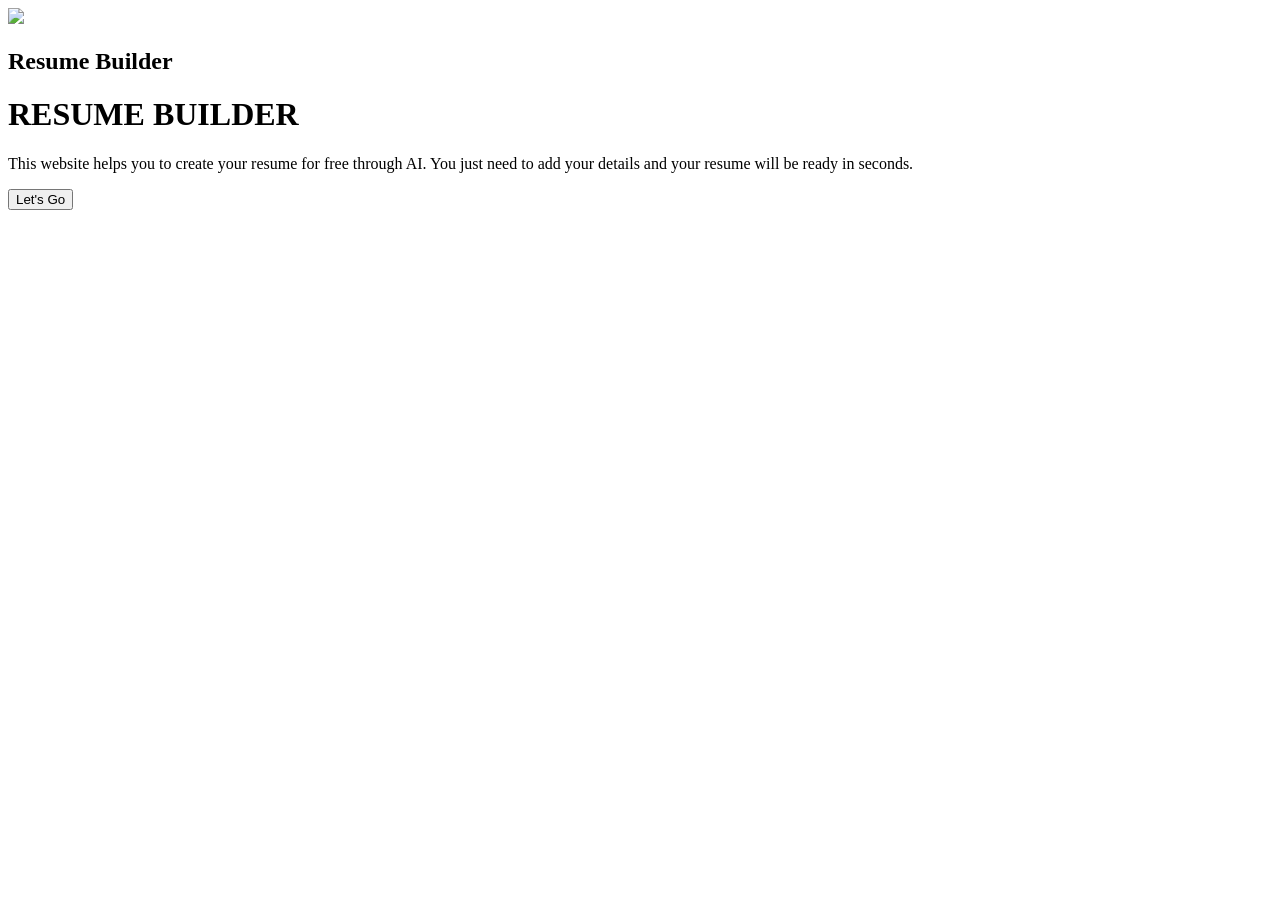
==== index.html @ ac0d5063 "Rename index.html.txt to index.html" ====
<!DOCTYPE html>
<html>

<head>
<title>Resume Builder</title>
<link rel="stylesheet" href="style.css">
</head>

<body class="home">

<header>

<div class="logo">
<img src="images/logo.png">
<h2>Resume Builder</h2>
</div>

</header>

<div class="center">

<h1>RESUME BUILDER</h1>

<p>
This website helps you to create your resume for free through AI. 
You just need to add your details and your resume will be ready in seconds.
</p>

<a href="form.html">
<button class="start">Let's Go</button>
</a>

</div>

</body>
</html>
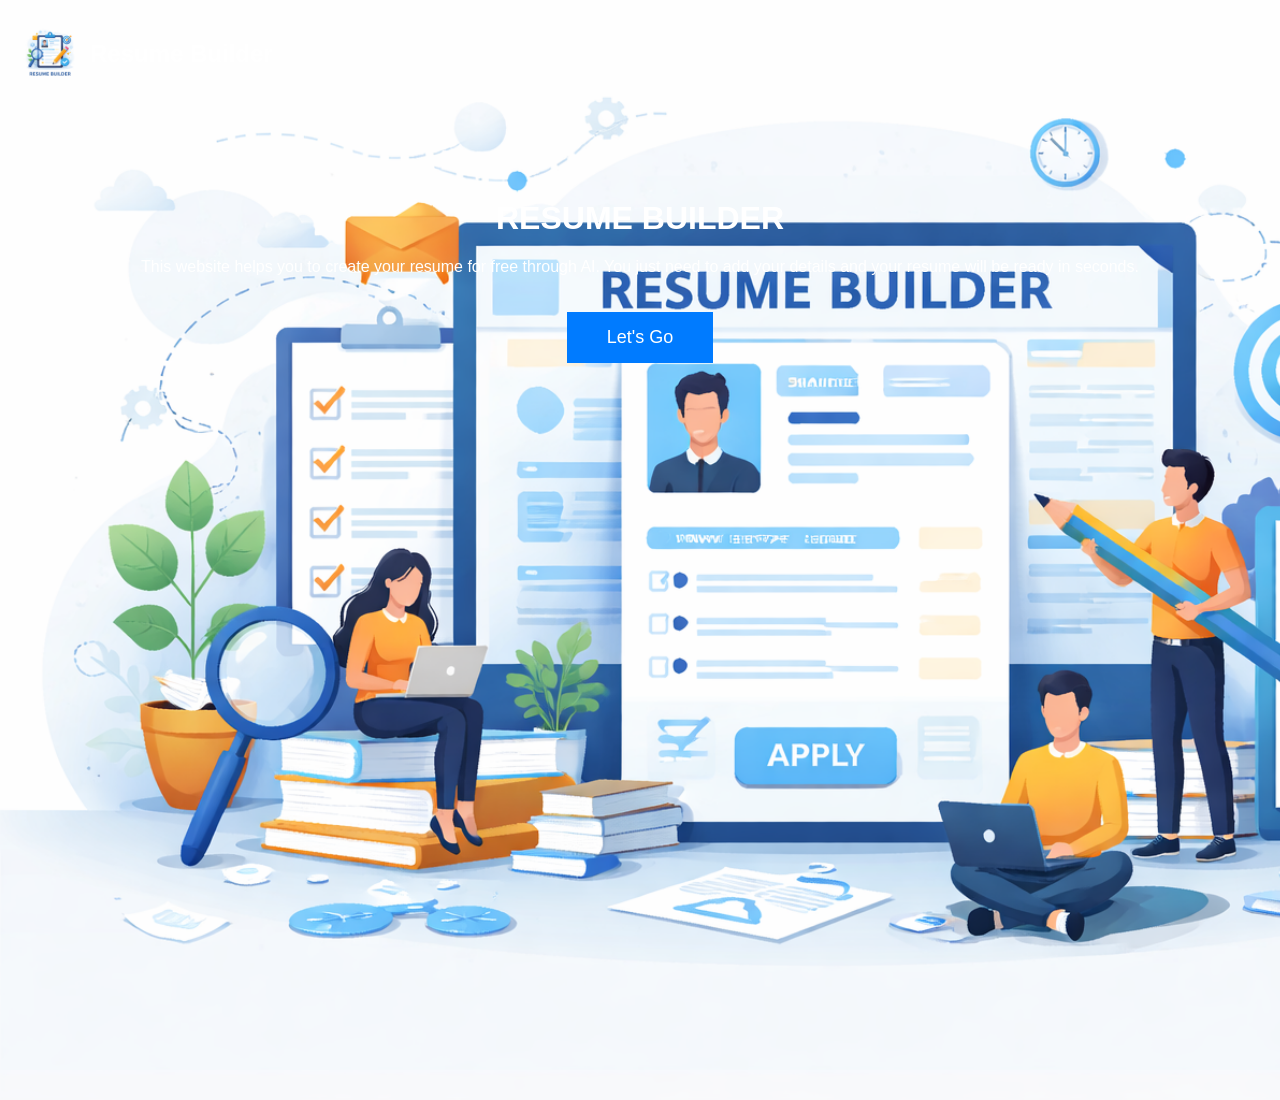
==== commit 68c0e0de: "Update index.html" ====
--- a/index.html
+++ b/index.html
@@ -21,7 +21,7 @@
 
 <h1>RESUME BUILDER</h1>
 
-<p>
+<p class="description">
 This website helps you to create your resume for free through AI. 
 You just need to add your details and your resume will be ready in seconds.
 </p>
--- a/style.css
+++ b/style.css
@@ -0,0 +1,78 @@
+body{
+margin:0;
+font-family:Arial;
+}
+
+.home{
+background-image:url("images/bg.png");
+background-size:cover;
+height:100vh;
+color:white;
+text-align:center;
+}
+
+.logo{
+position:absolute;
+top:20px;
+left:20px;
+display:flex;
+align-items:center;
+}
+
+.logo img{
+width:60px;
+margin-right:10px;
+}
+
+.center{
+margin-top:200px;
+}
+
+.start{
+padding:15px 40px;
+font-size:18px;
+background:#007BFF;
+color:white;
+border:none;
+cursor:pointer;
+}
+
+.form-container{
+width:400px;
+margin:auto;
+margin-top:80px;
+display:flex;
+flex-direction:column;
+gap:10px;
+}
+
+input,textarea{
+padding:10px;
+font-size:16px;
+}
+
+#resume{
+width:700px;
+margin:auto;
+padding:20px;
+border:1px solid gray;
+}
+
+.header{
+display:flex;
+align-items:center;
+gap:20px;
+}
+
+.header img{
+width:100px;
+height:100px;
+object-fit:cover;
+}
+
+button{
+padding:12px 25px;
+font-size:16px;
+margin-top:20px;
+cursor:pointer;
+}
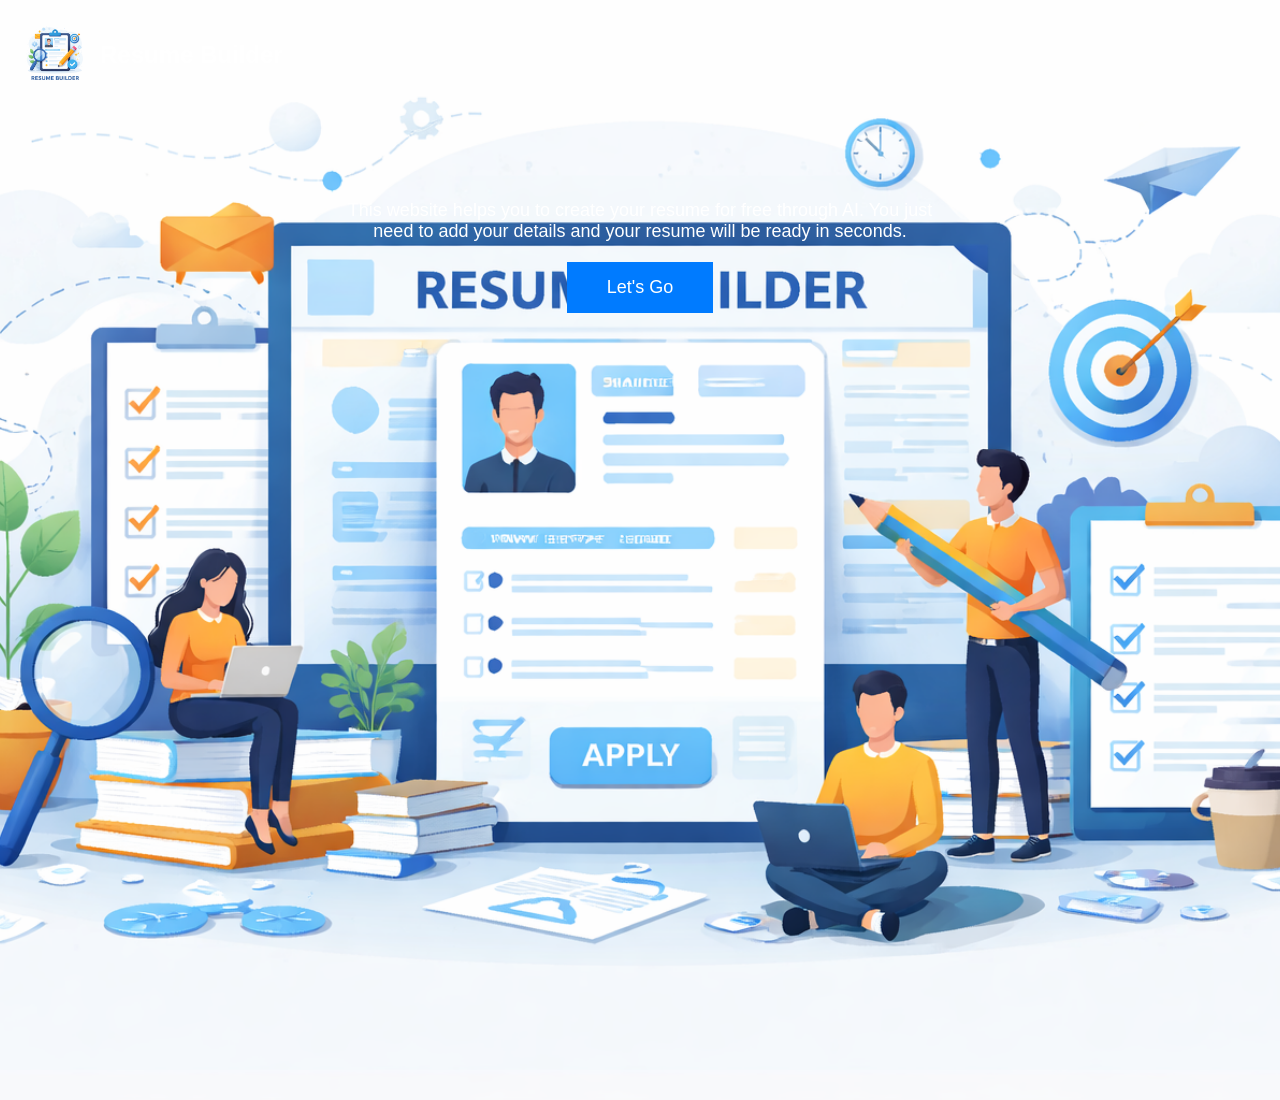
==== commit 08682dd7: "Update index.html" ====
--- a/index.html
+++ b/index.html
@@ -19,8 +19,6 @@
 
 <div class="center">
 
-<h1>RESUME BUILDER</h1>
-
 <p class="description">
 This website helps you to create your resume for free through AI. 
 You just need to add your details and your resume will be ready in seconds.
--- a/style.css
+++ b/style.css
@@ -3,9 +3,13 @@
 font-family:Arial;
 }
 
+/* HOME PAGE */
+
 .home{
 background-image:url("images/bg.png");
 background-size:cover;
+background-position:center;
+background-repeat:no-repeat;
 height:100vh;
 color:white;
 text-align:center;
@@ -20,7 +24,7 @@
 }
 
 .logo img{
-width:60px;
+width:70px;
 margin-right:10px;
 }
 
@@ -28,7 +32,14 @@
 margin-top:200px;
 }
 
+.description{
+width:600px;
+margin:auto;
+font-size:18px;
+}
+
 .start{
+margin-top:20px;
 padding:15px 40px;
 font-size:18px;
 background:#007BFF;
@@ -37,13 +48,15 @@
 cursor:pointer;
 }
 
+/* FORM PAGE */
+
 .form-container{
 width:400px;
 margin:auto;
 margin-top:80px;
 display:flex;
 flex-direction:column;
-gap:10px;
+gap:12px;
 }
 
 input,textarea{
@@ -51,11 +64,14 @@
 font-size:16px;
 }
 
+/* RESUME */
+
 #resume{
 width:700px;
 margin:auto;
+margin-top:40px;
 padding:20px;
-border:1px solid gray;
+border:1px solid #ccc;
 }
 
 .header{
@@ -65,14 +81,7 @@
 }
 
 .header img{
-width:100px;
-height:100px;
+width:120px;
+height:120px;
 object-fit:cover;
 }
-
-button{
-padding:12px 25px;
-font-size:16px;
-margin-top:20px;
-cursor:pointer;
-}
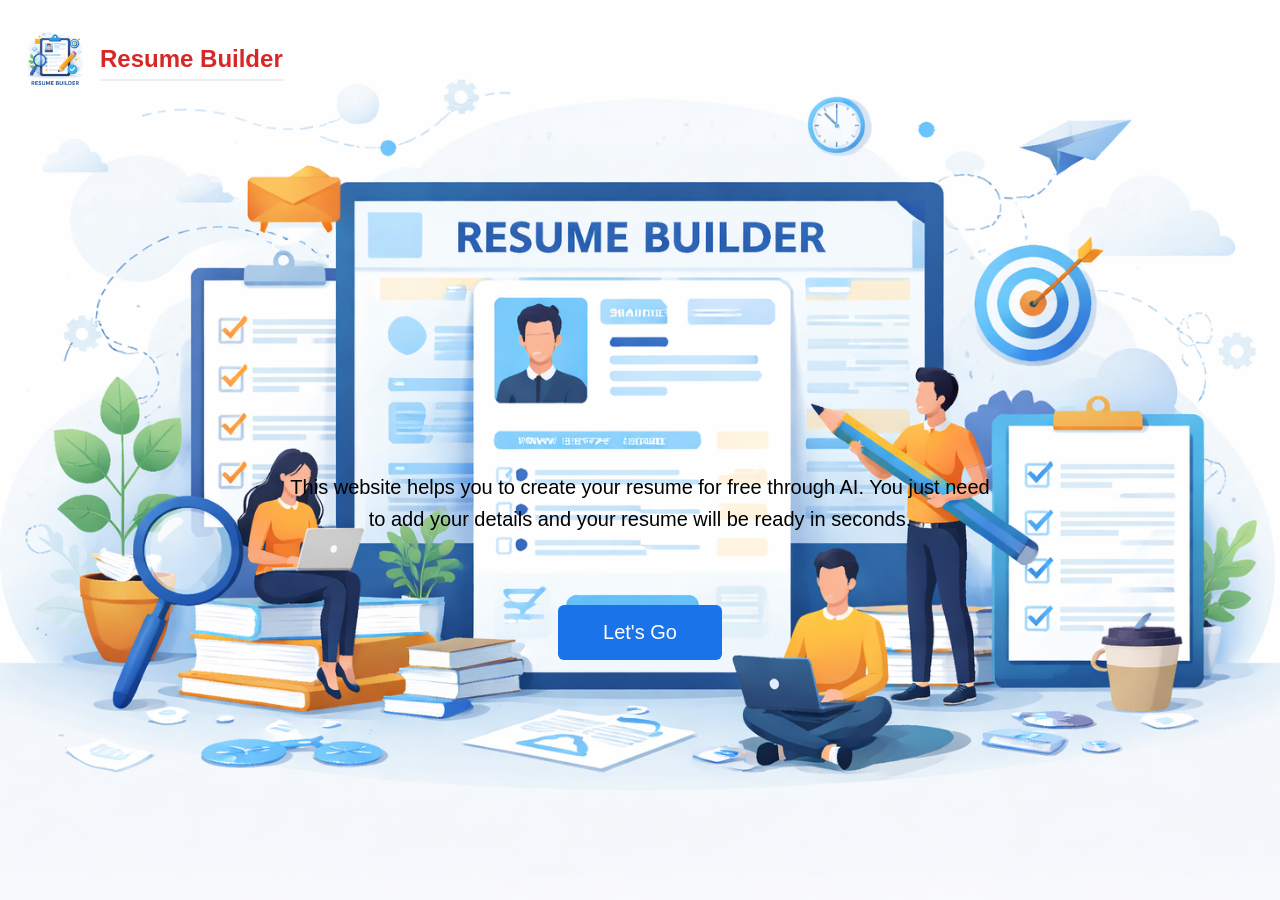
==== commit ff8d0199: "Update index.html" ====
--- a/index.html
+++ b/index.html
@@ -17,7 +17,7 @@
 
 </header>
 
-<div class="center">
+<div class="center" style="margin-top:150px;">
 
 <p class="description">
 This website helps you to create your resume for free through AI. 
--- a/style.css
+++ b/style.css
@@ -11,7 +11,10 @@
 background-position:center;
 background-repeat:no-repeat;
 height:100vh;
-color:white;
+display:flex;
+justify-content:center;
+align-items:center;
+flex-direction:column;
 text-align:center;
 }
 
@@ -29,22 +32,25 @@
 }
 
 .center{
-margin-top:200px;
+margin-top:120px;
 }
 
 .description{
-width:600px;
-margin:auto;
-font-size:18px;
+width:700px;
+font-size:20px;
+color:black;
+margin-top:80px;
+line-height:1.6;
 }
 
 .start{
-margin-top:20px;
-padding:15px 40px;
-font-size:18px;
-background:#007BFF;
+margin-top:50px;
+padding:16px 45px;
+font-size:20px;
+background:#1a73e8;
 color:white;
 border:none;
+border-radius:6px;
 cursor:pointer;
 }
 
@@ -85,3 +91,134 @@
 height:120px;
 object-fit:cover;
 }
+#resume{
+width:800px;
+margin:auto;
+margin-top:40px;
+padding:40px;
+background:white;
+border-radius:10px;
+box-shadow:0px 10px 25px rgba(0,0,0,0.1);
+font-family:Arial;
+}
+
+.header{
+display:flex;
+align-items:center;
+border-bottom:3px solid #e63946;
+padding-bottom:20px;
+margin-bottom:20px;
+}
+
+.header img{
+width:120px;
+height:120px;
+border-radius:60px;
+object-fit:cover;
+}
+
+.header h1{
+margin:0;
+font-size:32px;
+}
+
+.header h3{
+margin:5px 0;
+color:#555;
+}
+
+h2{
+color:#e63946;
+border-bottom:2px solid #eee;
+padding-bottom:5px;
+margin-top:25px;
+}
+
+#about{
+line-height:1.7;
+font-size:15px;
+color:#333;
+}
+
+.skills-list{
+display:grid;
+grid-template-columns:1fr 1fr;
+gap:10px;
+margin-top:10px;
+}
+
+.skills-list li{
+list-style:square;
+}
+/* PROFESSIONAL RESUME */
+
+body{
+background:#f5f5f5;
+}
+
+#resume{
+width:850px;
+margin:40px auto;
+padding:40px;
+background:white;
+border-radius:10px;
+box-shadow:0px 10px 30px rgba(0,0,0,0.15);
+font-family:Arial;
+}
+
+.header{
+display:flex;
+align-items:center;
+gap:25px;
+border-bottom:3px solid #d62828;
+padding-bottom:20px;
+margin-bottom:20px;
+}
+
+.header img{
+width:120px;
+height:120px;
+border-radius:60px;
+object-fit:cover;
+}
+
+.header h1{
+margin:0;
+font-size:34px;
+}
+
+.header h3{
+margin-top:5px;
+color:#555;
+}
+
+h2{
+color:#d62828;
+border-bottom:2px solid #eee;
+padding-bottom:6px;
+margin-top:25px;
+}
+
+#about{
+font-size:16px;
+line-height:1.7;
+color:#333;
+margin-top:10px;
+}
+
+.skills-list{
+display:grid;
+grid-template-columns:1fr 1fr;
+gap:8px;
+margin-top:10px;
+}
+
+.skills-list li{
+list-style:square;
+font-size:15px;
+}
+
+#userExperience li{
+margin-top:6px;
+font-size:15px;
+}
